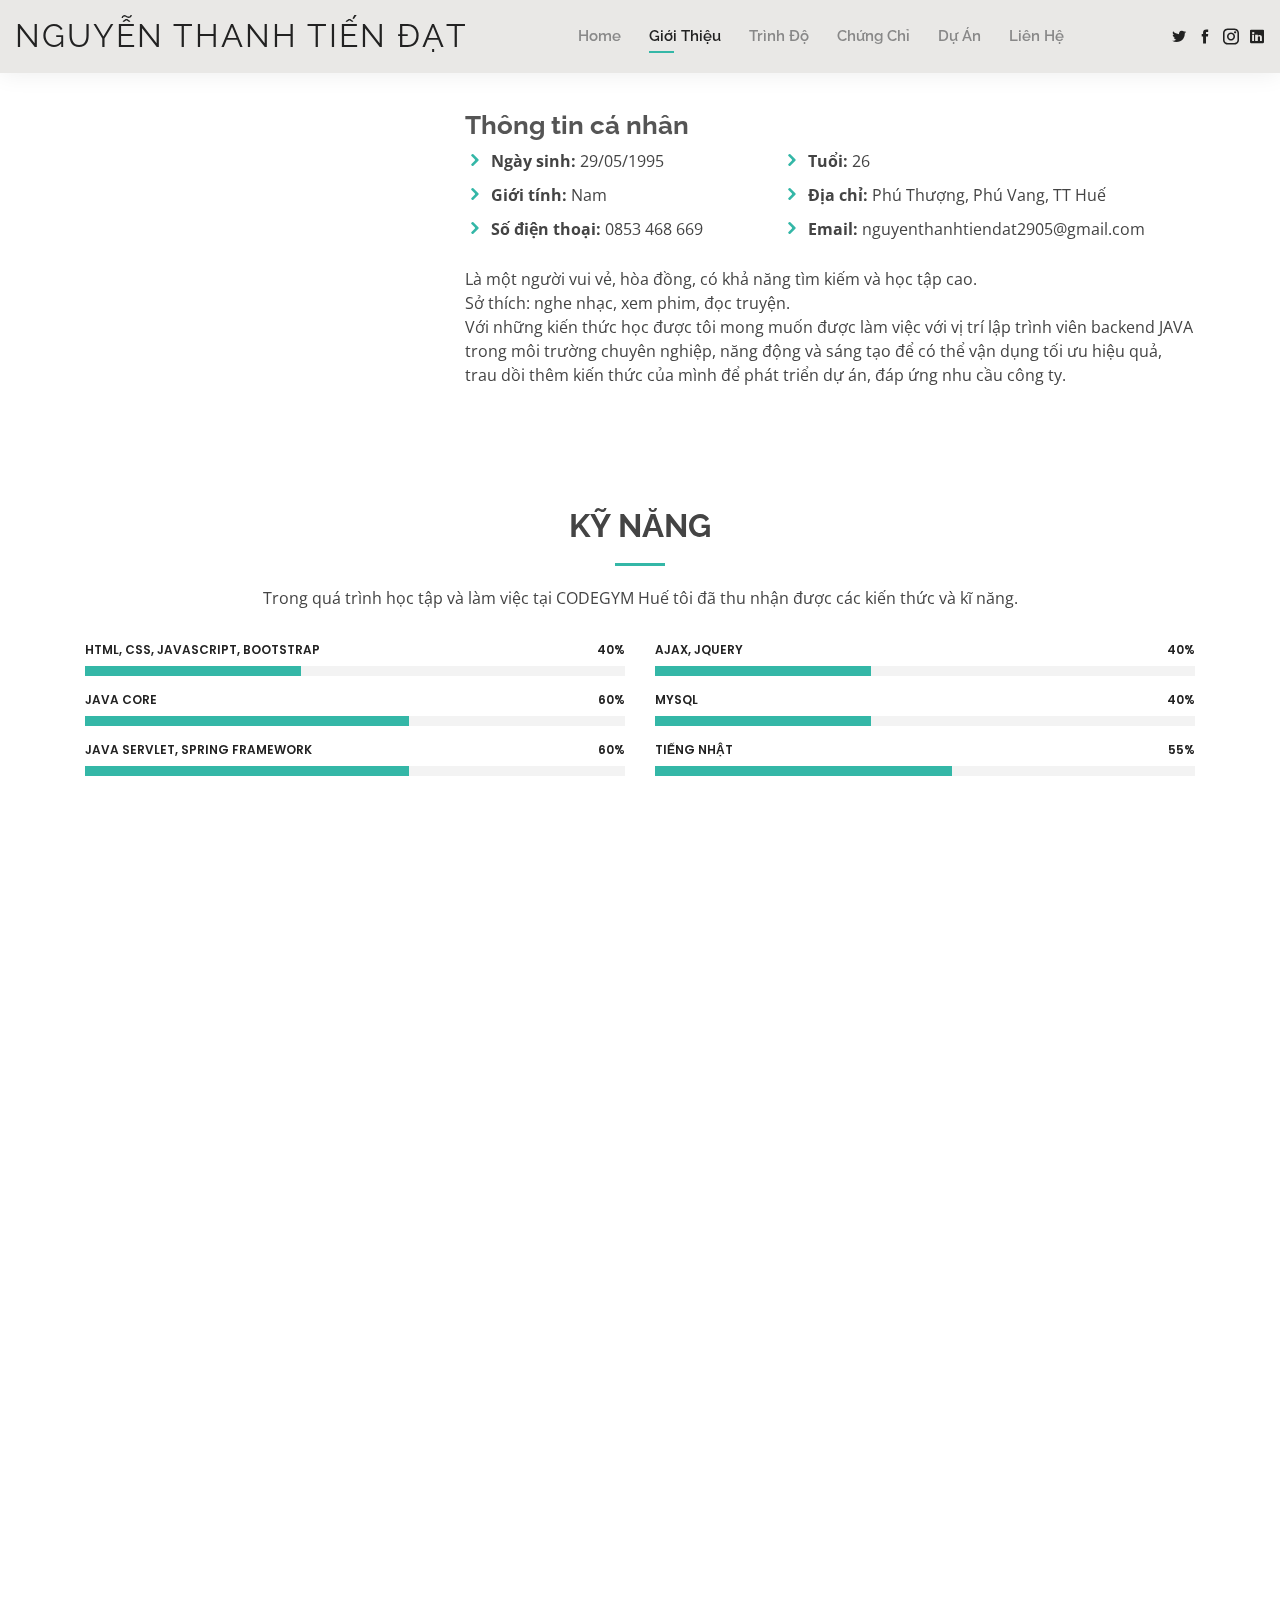
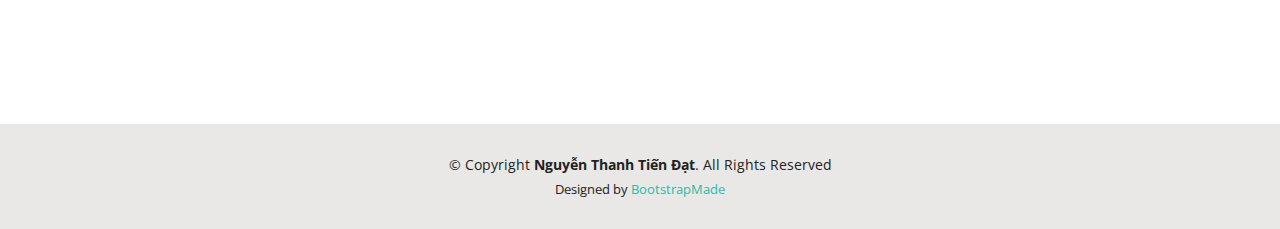
==== about.html @ f7942e94 "add" ====
<!DOCTYPE html>
<html lang="en">

<head>
  <meta charset="utf-8">
  <meta content="width=device-width, initial-scale=1.0" name="viewport">

  <title>Giới Thiệu</title>
  <meta content="" name="description">
  <meta content="" name="keywords">

  <!-- Favicons -->
  <link href="assets/img/favicon.png" rel="icon">
  <link href="assets/img/apple-touch-icon.png" rel="apple-touch-icon">

  <!-- Google Fonts -->
  <link href="https://fonts.googleapis.com/css?family=Open+Sans:300,300i,400,400i,600,600i,700,700i|Raleway:300,300i,400,400i,500,500i,600,600i,700,700i|Poppins:300,300i,400,400i,500,500i,600,600i,700,700i" rel="stylesheet">

  <!-- Vendor CSS Files -->
  <link href="assets/vendor/bootstrap/css/bootstrap.min.css" rel="stylesheet">
  <link href="assets/vendor/icofont/icofont.min.css" rel="stylesheet">
  <link href="assets/vendor/owl.carousel/assets/owl.carousel.min.css" rel="stylesheet">
  <link href="assets/vendor/boxicons/css/boxicons.min.css" rel="stylesheet">
  <link href="assets/vendor/venobox/venobox.css" rel="stylesheet">
  <link href="assets/vendor/aos/aos.css" rel="stylesheet">

  <!-- Template Main CSS File -->
  <link href="assets/css/style.css" rel="stylesheet">

  <!-- =======================================================
  * Template Name: Kelly - v2.1.1
  * Template URL: https://bootstrapmade.com/kelly-free-bootstrap-cv-resume-html-template/
  * Author: BootstrapMade.com
  * License: https://bootstrapmade.com/license/
  ======================================================== -->
</head>

<body>

  <!-- ======= Header ======= -->
  <header id="header" class="fixed-top">
    <div class="container-fluid d-flex justify-content-between align-items-center">

      <h1 class="logo"><a href="index.html">Nguyễn Thanh Tiến Đạt</a></h1>
      <!-- Uncomment below if you prefer to use an image logo -->
      <!-- <a href="index.html" class="logo"><img src="assets/img/logo.png" alt="" class="img-fluid"></a>-->

      <nav class="nav-menu d-none d-lg-block">
        <ul>
          <li><a href="index.html">Home</a></li>
          <li class="active"><a href="about.html">Giới Thiệu</a></li>
          <li><a href="resume.html">Trình Độ</a></li>
          <li><a href="services.html">Chứng Chỉ</a></li>
          <li><a href="portfolio.html">Dự Án</a></li>
          <li><a href="contact.html">Liên Hệ</a></li>
        </ul>
      </nav><!-- .nav-menu -->

      <div class="header-social-links">
        <a href="#" class="twitter"><i class="icofont-twitter"></i></a>
        <a href="#" class="facebook"><i class="icofont-facebook"></i></a>
        <a href="#" class="instagram"><i class="icofont-instagram"></i></a>
        <a href="#" class="linkedin"><i class="icofont-linkedin"></i></i></a>
      </div>

    </div>

  </header><!-- End Header -->

  <main id="main">

    <!-- ======= About Section ======= -->
    <section id="about" class="about">
      <div class="container" data-aos="fade-up">
        <div class="row">
          <div class="col-lg-4">
            <img src="assets/img/avatar.png" class="img-fluid" alt="">
          </div>
          <div class="col-lg-8 pt-4 pt-lg-0 content">
            <h3>Thông tin cá nhân</h3>
            <div class="row">
              <div class="col-lg-5">
                <ul>
                  <li><i class="icofont-rounded-right"></i> <strong>Ngày sinh:</strong> 29/05/1995</li>
                  <li><i class="icofont-rounded-right"></i> <strong>Giới tính:</strong> Nam</li>
                  <li><i class="icofont-rounded-right"></i> <strong>Số điện thoại:</strong> 0853 468 669</li>
                </ul>
              </div>
              <div class="col-lg-7">
                <ul>
                  <li><i class="icofont-rounded-right"></i> <strong>Tuổi:</strong> 26</li>
                   <li><i class="icofont-rounded-right"></i> <strong>Địa chỉ:</strong> Phú Thượng, Phú Vang, TT Huế</li>
                  <li><i class="icofont-rounded-right"></i> <strong>Email:</strong> nguyenthanhtiendat2905@gmail.com</li>
                </ul>
              </div>
            </div>
            <p>
             Là một người vui vẻ, hòa đồng, có khả năng tìm kiếm và học tập
                cao.</br>
                 Sở thích: nghe nhạc, xem phim, đọc truyện.</br>
                  Với những kiến
                thức học được tôi mong muốn được làm việc với vị trí lập trình
                viên backend JAVA trong môi trường chuyên nghiệp, năng động và
                sáng tạo để có thể vận dụng tối ưu hiệu quả, trau dồi thêm kiến
                thức của mình để phát triển dự án, đáp ứng nhu cầu công ty.
            </p>
          </div>
        </div>

      </div>
    </section><!-- End About Section -->

    <!-- ======= Skills Section ======= -->
    <section id="skills" class="skills">
      <div class="container" data-aos="fade-up">

        <div class="section-title">
          <h2>Kỹ Năng</h2>
          <p>Trong quá trình học tập và làm việc tại CODEGYM Huế tôi đã thu nhận được các kiến thức và kĩ năng.</p>
        </div>

        <div class="row skills-content">

          <div class="col-lg-6">

            <div class="progress">
              <span class="skill">HTML, CSS, JAVASCRIPT, BOOTSTRAP <i class="val">40%</i></span>
              <div class="progress-bar-wrap">
                <div class="progress-bar" role="progressbar" aria-valuenow="40" aria-valuemin="60" aria-valuemax="100"></div>
              </div>
            </div>

            <div class="progress">
              <span class="skill">JAVA CORE <i class="val">60%</i></span>
              <div class="progress-bar-wrap">
                <div class="progress-bar" role="progressbar" aria-valuenow="60" aria-valuemin="40" aria-valuemax="100"></div>
              </div>
            </div>

            <div class="progress">
              <span class="skill">JAVA SERVLET, SPRING FRAMEWORK
 <i class="val">60%</i></span>
              <div class="progress-bar-wrap">
                <div class="progress-bar" role="progressbar" aria-valuenow="60" aria-valuemin="40" aria-valuemax="100"></div>
              </div>
            </div>

          </div>

          <div class="col-lg-6">

            <div class="progress">
              <span class="skill">AJAX, JQUERY <i class="val">40%</i></span>
              <div class="progress-bar-wrap">
                <div class="progress-bar" role="progressbar" aria-valuenow="40" aria-valuemin="60" aria-valuemax="100"></div>
              </div>
            </div>

            <div class="progress">
              <span class="skill">MYSQL <i class="val">40%</i></span>
              <div class="progress-bar-wrap">
                <div class="progress-bar" role="progressbar" aria-valuenow="40" aria-valuemin="60" aria-valuemax="100"></div>
              </div>
            </div>

            <div class="progress">
              <span class="skill">Tiếng Nhật <i class="val">55%</i></span>
              <div class="progress-bar-wrap">
                <div class="progress-bar" role="progressbar" aria-valuenow="55" aria-valuemin="0" aria-valuemax="100"></div>
              </div>
            </div>

          </div>

        </div>

      </div>
    </section><!-- End Skills Section -->

     <!-- ======= Facts Section ======= -->
    <section id="facts" class="facts">
      <div class="container" data-aos="fade-up">

        <div class="section-title">
          <h2>Mục tiêu nghề nghiệp</h2>
        </div>
          <p><strong>Mục tiêu ngắn hạn:</strong>  Vượt qua được vòng phỏng vấn và trở thành nhân viên chính thức của
              công ty. Hòa nhập với môi trường làm việc mới trong 2 tuần. Tìm
              tòi học hỏi thêm từ các anh/ chị để hoàn thành tốt công việc được
              giao.</p>
               <p><strong>Mục tiêu dài hạn:</strong>  Có thể tham gia vào các dự án tầm trung và lớn để phát triển thêm
              kiến thức, kỹ năng. Nỗ lực phấn đấu để thăng tiến trong công việc</p>
        
    </section><!-- End Facts Section -->

    <!-- ======= Testimonials Section ======= -->
    <section id="testimonials" class="testimonials">
      <div class="container" data-aos="fade-up">

        <div class="section-title">
          <h2>Người Tham Chiếu</h2>
          <p>Là người hướng dẫn tôi trong quá trình học tập tại CODEGYM Huế.</p>
        </div>

        <div class="owl-carousel testimonials-carousel">

          <div class="testimonial-item">
            <img src="assets/img/testimonials/AnhPhuc.png" class="testimonial-img" alt="">
            <h3>Lê Tường Phúc</h3>
            <h4>Giám đốc chi nhánh Huế</h4>
            <p>
              <i class="bx bxs-quote-alt-left quote-icon-left"></i>
              Giám đốc chi nhánh Huế", "CODEGYM VIETNAM JSC", "0983.339.720", "phuc.le@codegym.vn
              <i class="bx bxs-quote-alt-right quote-icon-right"></i>
            </p>
          </div>

          <div class="testimonial-item">
            <img src="assets/img/testimonials/AnhKhoa.png" class="testimonial-img" alt="">
            <h3>Nguyễn Hữu Anh Khoa</h3>
            <h4>Giám đốc đào tạo chi nhánh Huế</h4>
            <p>
              <i class="bx bxs-quote-alt-left quote-icon-left"></i>
              "Giám đốc đào tạo chi nhánh Huế", "CODEGYM VIETNAM JSC", "0935.216.417", "khoa.nguyen@codegym.vn"
              <i class="bx bxs-quote-alt-right quote-icon-right"></i>
            </p>
          </div>
        </div>

      </div>
    </section><!-- End Testimonials Section -->

  </main><!-- End #main -->

  <!-- ======= Footer ======= -->
  <footer id="footer">
    <div class="container">
      <div class="copyright">
        &copy; Copyright <strong><span>Nguyễn Thanh Tiến Đạt</span></strong>. All Rights Reserved
      </div>
      <div class="credits">
        <!-- All the links in the footer should remain intact. -->
        <!-- You can delete the links only if you purchased the pro version. -->
        <!-- Licensing information: https://bootstrapmade.com/license/ -->
        <!-- Purchase the pro version with working PHP/AJAX contact form: https://bootstrapmade.com/kelly-free-bootstrap-cv-resume-html-template/ -->
        Designed by <a href="https://bootstrapmade.com/">BootstrapMade</a>
      </div>
    </div>
  </footer><!-- End  Footer -->

  <div id="preloader"></div>
  <a href="#" class="back-to-top"><i class="bx bx-up-arrow-alt"></i></a>

  <!-- Vendor JS Files -->
  <script src="assets/vendor/jquery/jquery.min.js"></script>
  <script src="assets/vendor/bootstrap/js/bootstrap.bundle.min.js"></script>
  <script src="assets/vendor/jquery.easing/jquery.easing.min.js"></script>
  <script src="assets/vendor/php-email-form/validate.js"></script>
  <script src="assets/vendor/waypoints/jquery.waypoints.min.js"></script>
  <script src="assets/vendor/counterup/counterup.min.js"></script>
  <script src="assets/vendor/owl.carousel/owl.carousel.min.js"></script>
  <script src="assets/vendor/isotope-layout/isotope.pkgd.min.js"></script>
  <script src="assets/vendor/venobox/venobox.min.js"></script>
  <script src="assets/vendor/aos/aos.js"></script>

  <!-- Template Main JS File -->
  <script src="assets/js/main.js"></script>

</body>

</html>
---- assets/vendor/venobox/venobox.css ----
/* ------ venobox.css --------*/
.vbox-overlay *, .vbox-overlay *:before, .vbox-overlay *:after{
    -webkit-backface-visibility: hidden;
    -webkit-box-sizing:border-box;
    -moz-box-sizing:border-box;
    box-sizing:border-box;
}
.vbox-overlay * { 
    -webkit-backface-visibility: visible;
    backface-visibility: visible;
}
.vbox-overlay{
    display: -webkit-flex;
    display: flex;
    -webkit-flex-direction: column;
    flex-direction: column;
    -webkit-justify-content: center;
    justify-content: center;
    -webkit-align-items: center;
    align-items: center;
    position: fixed;
    left: 0;
    top: 0;
    bottom: 0;
    right: 0;
    z-index: 999999;
}

/* ----- navigation ----- */
.vbox-title{
    width: 100%;
    height: 40px;
    float: left;
    text-align: center;
    line-height: 28px;
    font-size: 12px;
    padding: 6px 50px;
    overflow: hidden;
    position: fixed;
    display: none;
    left: 0;
    z-index: 89;
}
.vbox-close{
    cursor: pointer;
    position: fixed;
    top: -1px;
    right: 0;
    width: 50px;
    height: 40px;
    padding: 6px;
    display: block;
    background-position:10px center;
    overflow: hidden;
    font-size: 24px;
    line-height: 1;
    text-align: center;
    z-index: 99;
}
.vbox-left{
    cursor: pointer;
    position: fixed;
    left: 0;
    height: 40px;
    overflow: hidden;
    line-height: 28px;
    font-size: 12px;
    z-index: 99;
    display: flex;
    align-items:center;
}
.vbox-num{
    display: inline-block;
    margin: 6px 0 6px 15px;
}
/* ----- Social share ----- */
.vbox-share{
    line-height: 28px;
    font-size: 12px;
    overflow: hidden;
    position: fixed;
    left: 0;
    z-index: 98;
    display: flex;
    align-items:center;
    justify-content: center;
    width: 100%;
    text-align: center;
}
.vbox-share svg{
    max-height: 28px;
    width: 28px;
    z-index: 10;
    margin-left: 12px;
    margin-top: 6px;
    margin-bottom: 6px;
    vertical-align: middle;
}


/* ----- navigation ARROWS ----- */
.vbox-next, .vbox-prev{
    position: fixed;
    top: 50%;
    margin-top: -15px;
    overflow: hidden;
    cursor: pointer;
    display: block;
    width: 45px;
    height: 45px;
    z-index: 99;
}
.vbox-next span, .vbox-prev span{
    position: relative;
    width: 20px;
    height: 20px;
    border: 2px solid transparent;
    border-top-color: #B6B6B6;
    border-right-color: #B6B6B6;
    text-indent: -100px;
    position: absolute;
    top: 8px;
    display: block;
}
.vbox-prev{
    left: 15px;
}
.vbox-next{
    right: 15px;
}
.vbox-prev span{
    left: 10px;
    -ms-transform: rotate(-135deg);
    -webkit-transform: rotate(-135deg);
    transform: rotate(-135deg);
}
.vbox-next span{
    -ms-transform: rotate(45deg);
    -webkit-transform: rotate(45deg);
    transform: rotate(45deg);
    right: 10px;
}
/* ------- inline window ------ */
.vbox-inline{
    width: 420px;
    height: 315px;
    height: 70vh;
    padding: 10px;
    background: #fff;
    margin: 0 auto;
    overflow: auto;
    text-align: left;
}
/* ------- Video & iFrames window ------ */
.venoframe{
    max-width: 100%;
    width: 100%;
    border: none;
    width: 100%;
    height: 260px;
    height: 70vh;
}
.venoframe.vbvid{
    height: 260px;
}
@media (min-width: 768px) {
    .venoframe, .vbox-inline{
        width: 90%;
        height: 360px;
        height: 70vh;
    }
    .venoframe.vbvid{
        width: 640px;
        height: 360px;
    }
}
@media (min-width: 992px) {
    .venoframe, .vbox-inline{
        max-width: 1200px;
        width: 80%;
        height: 540px;
        height: 70vh;
    }
    .venoframe.vbvid{
        width: 960px;
        height: 540px;
    }
}
/* 
Please do NOT edit this part! 
or at least read this note: http://i.imgur.com/7C0ws9e.gif
*/
.vbox-open{
    overflow: hidden;
}
.vbox-container{
    position: absolute;
    left: 0;
    right: 0;
    top: 0;
    bottom: 0;
    overflow-x: hidden;
    overflow-y: scroll;
    overflow-scrolling: touch;
    -webkit-overflow-scrolling: touch;
    z-index: 20;
    max-height: 100%;

}

.vbox-content{
    text-align: center;
    float: left;
    width: 100%;
    position: relative;
    overflow: hidden;
    padding: 20px 4%;
}
.vbox-container img{
    max-width: 100%;
    height: auto;
}
.vbox-figlio{
    box-shadow: 0 0 12px rgba(0,0,0,0.19), 0 6px 6px rgba(0,0,0,0.23);
    max-width: 100%;
    text-align: initial;
}
img.vbox-figlio{
    -webkit-user-select: none;
-khtml-user-select: none;
-moz-user-select: none;
-o-user-select: none;
user-select: none;
}
.vbox-content.swipe-left{
    margin-left: -200px !important;
}
.vbox-content.swipe-right{
    margin-left: 200px !important;
}
.vbox-animated{
    webkit-transition: margin 300ms ease-out;
    transition: margin 300ms ease-out;
}

/* ---------- preloader ----------
 * SPINKIT 
 * http://tobiasahlin.com/spinkit/
-------------------------------- */
.sk-double-bounce,.sk-rotating-plane{width:40px;height:40px;margin:40px auto}.sk-rotating-plane{background-color:#333;-webkit-animation:sk-rotatePlane 1.2s infinite ease-in-out;animation:sk-rotatePlane 1.2s infinite ease-in-out}@-webkit-keyframes sk-rotatePlane{0%{-webkit-transform:perspective(120px) rotateX(0) rotateY(0);transform:perspective(120px) rotateX(0) rotateY(0)}50%{-webkit-transform:perspective(120px) rotateX(-180.1deg) rotateY(0);transform:perspective(120px) rotateX(-180.1deg) rotateY(0)}100%{-webkit-transform:perspective(120px) rotateX(-180deg) rotateY(-179.9deg);transform:perspective(120px) rotateX(-180deg) rotateY(-179.9deg)}}@keyframes sk-rotatePlane{0%{-webkit-transform:perspective(120px) rotateX(0) rotateY(0);transform:perspective(120px) rotateX(0) rotateY(0)}50%{-webkit-transform:perspective(120px) rotateX(-180.1deg) rotateY(0);transform:perspective(120px) rotateX(-180.1deg) rotateY(0)}100%{-webkit-transform:perspective(120px) rotateX(-180deg) rotateY(-179.9deg);transform:perspective(120px) rotateX(-180deg) rotateY(-179.9deg)}}.sk-double-bounce{position:relative}.sk-double-bounce .sk-child{width:100%;height:100%;border-radius:50%;background-color:#333;opacity:.6;position:absolute;top:0;left:0;-webkit-animation:sk-doubleBounce 2s infinite ease-in-out;animation:sk-doubleBounce 2s infinite ease-in-out}.sk-chasing-dots .sk-child,.sk-spinner-pulse,.sk-three-bounce .sk-child{background-color:#333;border-radius:100%}.sk-double-bounce .sk-double-bounce2{-webkit-animation-delay:-1s;animation-delay:-1s}@-webkit-keyframes sk-doubleBounce{0%,100%{-webkit-transform:scale(0);transform:scale(0)}50%{-webkit-transform:scale(1);transform:scale(1)}}@keyframes sk-doubleBounce{0%,100%{-webkit-transform:scale(0);transform:scale(0)}50%{-webkit-transform:scale(1);transform:scale(1)}}.sk-wave{margin:40px auto;width:50px;height:40px;text-align:center;font-size:10px}.sk-wave .sk-rect{background-color:#333;height:100%;width:6px;display:inline-block;-webkit-animation:sk-waveStretchDelay 1.2s infinite ease-in-out;animation:sk-waveStretchDelay 1.2s infinite ease-in-out}.sk-wave .sk-rect1{-webkit-animation-delay:-1.2s;animation-delay:-1.2s}.sk-wave .sk-rect2{-webkit-animation-delay:-1.1s;animation-delay:-1.1s}.sk-wave .sk-rect3{-webkit-animation-delay:-1s;animation-delay:-1s}.sk-wave .sk-rect4{-webkit-animation-delay:-.9s;animation-delay:-.9s}.sk-wave .sk-rect5{-webkit-animation-delay:-.8s;animation-delay:-.8s}@-webkit-keyframes sk-waveStretchDelay{0%,100%,40%{-webkit-transform:scaleY(.4);transform:scaleY(.4)}20%{-webkit-transform:scaleY(1);transform:scaleY(1)}}@keyframes sk-waveStretchDelay{0%,100%,40%{-webkit-transform:scaleY(.4);transform:scaleY(.4)}20%{-webkit-transform:scaleY(1);transform:scaleY(1)}}.sk-wandering-cubes{margin:40px auto;width:40px;height:40px;position:relative}.sk-wandering-cubes .sk-cube{background-color:#333;width:10px;height:10px;position:absolute;top:0;left:0;-webkit-animation:sk-wanderingCube 1.8s ease-in-out -1.8s infinite both;animation:sk-wanderingCube 1.8s ease-in-out -1.8s infinite both}.sk-chasing-dots,.sk-spinner-pulse{width:40px;height:40px;margin:40px auto}.sk-wandering-cubes .sk-cube2{-webkit-animation-delay:-.9s;animation-delay:-.9s}@-webkit-keyframes sk-wanderingCube{0%{-webkit-transform:rotate(0);transform:rotate(0)}25%{-webkit-transform:translateX(30px) rotate(-90deg) scale(.5);transform:translateX(30px) rotate(-90deg) scale(.5)}50%{-webkit-transform:translateX(30px) translateY(30px) rotate(-179deg);transform:translateX(30px) translateY(30px) rotate(-179deg)}50.1%{-webkit-transform:translateX(30px) translateY(30px) rotate(-180deg);transform:translateX(30px) translateY(30px) rotate(-180deg)}75%{-webkit-transform:translateX(0) translateY(30px) rotate(-270deg) scale(.5);transform:translateX(0) translateY(30px) rotate(-270deg) scale(.5)}100%{-webkit-transform:rotate(-360deg);transform:rotate(-360deg)}}@keyframes sk-wanderingCube{0%{-webkit-transform:rotate(0);transform:rotate(0)}25%{-webkit-transform:translateX(30px) rotate(-90deg) scale(.5);transform:translateX(30px) rotate(-90deg) scale(.5)}50%{-webkit-transform:translateX(30px) translateY(30px) rotate(-179deg);transform:translateX(30px) translateY(30px) rotate(-179deg)}50.1%{-webkit-transform:translateX(30px) translateY(30px) rotate(-180deg);transform:translateX(30px) translateY(30px) rotate(-180deg)}75%{-webkit-transform:translateX(0) translateY(30px) rotate(-270deg) scale(.5);transform:translateX(0) translateY(30px) rotate(-270deg) scale(.5)}100%{-webkit-transform:rotate(-360deg);transform:rotate(-360deg)}}.sk-spinner-pulse{-webkit-animation:sk-pulseScaleOut 1s infinite ease-in-out;animation:sk-pulseScaleOut 1s infinite ease-in-out}@-webkit-keyframes sk-pulseScaleOut{0%{-webkit-transform:scale(0);transform:scale(0)}100%{-webkit-transform:scale(1);transform:scale(1);opacity:0}}@keyframes sk-pulseScaleOut{0%{-webkit-transform:scale(0);transform:scale(0)}100%{-webkit-transform:scale(1);transform:scale(1);opacity:0}}.sk-chasing-dots{position:relative;text-align:center;-webkit-animation:sk-chasingDotsRotate 2s infinite linear;animation:sk-chasingDotsRotate 2s infinite linear}.sk-chasing-dots .sk-child{width:60%;height:60%;display:inline-block;position:absolute;top:0;-webkit-animation:sk-chasingDotsBounce 2s infinite ease-in-out;animation:sk-chasingDotsBounce 2s infinite ease-in-out}.sk-chasing-dots .sk-dot2{top:auto;bottom:0;-webkit-animation-delay:-1s;animation-delay:-1s}@-webkit-keyframes sk-chasingDotsRotate{100%{-webkit-transform:rotate(360deg);transform:rotate(360deg)}}@keyframes sk-chasingDotsRotate{100%{-webkit-transform:rotate(360deg);transform:rotate(360deg)}}@-webkit-keyframes sk-chasingDotsBounce{0%,100%{-webkit-transform:scale(0);transform:scale(0)}50%{-webkit-transform:scale(1);transform:scale(1)}}@keyframes sk-chasingDotsBounce{0%,100%{-webkit-transform:scale(0);transform:scale(0)}50%{-webkit-transform:scale(1);transform:scale(1)}}.sk-three-bounce{margin:40px auto;width:80px;text-align:center}.sk-three-bounce .sk-child{width:20px;height:20px;display:inline-block;-webkit-animation:sk-three-bounce 1.4s ease-in-out 0s infinite both;animation:sk-three-bounce 1.4s ease-in-out 0s infinite both}.sk-circle .sk-child:before,.sk-fading-circle .sk-circle:before{display:block;border-radius:100%;content:'';background-color:#333}.sk-three-bounce .sk-bounce1{-webkit-animation-delay:-.32s;animation-delay:-.32s}.sk-three-bounce .sk-bounce2{-webkit-animation-delay:-.16s;animation-delay:-.16s}@-webkit-keyframes sk-three-bounce{0%,100%,80%{-webkit-transform:scale(0);transform:scale(0)}40%{-webkit-transform:scale(1);transform:scale(1)}}@keyframes sk-three-bounce{0%,100%,80%{-webkit-transform:scale(0);transform:scale(0)}40%{-webkit-transform:scale(1);transform:scale(1)}}.sk-circle{margin:40px auto;width:40px;height:40px;position:relative}.sk-circle .sk-child{width:100%;height:100%;position:absolute;left:0;top:0}.sk-circle .sk-child:before{margin:0 auto;width:15%;height:15%;-webkit-animation:sk-circleBounceDelay 1.2s infinite ease-in-out both;animation:sk-circleBounceDelay 1.2s infinite ease-in-out both}.sk-circle .sk-circle2{-webkit-transform:rotate(30deg);-ms-transform:rotate(30deg);transform:rotate(30deg)}.sk-circle .sk-circle3{-webkit-transform:rotate(60deg);-ms-transform:rotate(60deg);transform:rotate(60deg)}.sk-circle .sk-circle4{-webkit-transform:rotate(90deg);-ms-transform:rotate(90deg);transform:rotate(90deg)}.sk-circle .sk-circle5{-webkit-transform:rotate(120deg);-ms-transform:rotate(120deg);transform:rotate(120deg)}.sk-circle .sk-circle6{-webkit-transform:rotate(150deg);-ms-transform:rotate(150deg);transform:rotate(150deg)}.sk-circle .sk-circle7{-webkit-transform:rotate(180deg);-ms-transform:rotate(180deg);transform:rotate(180deg)}.sk-circle .sk-circle8{-webkit-transform:rotate(210deg);-ms-transform:rotate(210deg);transform:rotate(210deg)}.sk-circle .sk-circle9{-webkit-transform:rotate(240deg);-ms-transform:rotate(240deg);transform:rotate(240deg)}.sk-circle .sk-circle10{-webkit-transform:rotate(270deg);-ms-transform:rotate(270deg);transform:rotate(270deg)}.sk-circle .sk-circle11{-webkit-transform:rotate(300deg);-ms-transform:rotate(300deg);transform:rotate(300deg)}.sk-circle .sk-circle12{-webkit-transform:rotate(330deg);-ms-transform:rotate(330deg);transform:rotate(330deg)}.sk-circle .sk-circle2:before{-webkit-animation-delay:-1.1s;animation-delay:-1.1s}.sk-circle .sk-circle3:before{-webkit-animation-delay:-1s;animation-delay:-1s}.sk-circle .sk-circle4:before{-webkit-animation-delay:-.9s;animation-delay:-.9s}.sk-circle .sk-circle5:before{-webkit-animation-delay:-.8s;animation-delay:-.8s}.sk-circle .sk-circle6:before{-webkit-animation-delay:-.7s;animation-delay:-.7s}.sk-circle .sk-circle7:before{-webkit-animation-delay:-.6s;animation-delay:-.6s}.sk-circle .sk-circle8:before{-webkit-animation-delay:-.5s;animation-delay:-.5s}.sk-circle .sk-circle9:before{-webkit-animation-delay:-.4s;animation-delay:-.4s}.sk-circle .sk-circle10:before{-webkit-animation-delay:-.3s;animation-delay:-.3s}.sk-circle .sk-circle11:before{-webkit-animation-delay:-.2s;animation-delay:-.2s}.sk-circle .sk-circle12:before{-webkit-animation-delay:-.1s;animation-delay:-.1s}@-webkit-keyframes sk-circleBounceDelay{0%,100%,80%{-webkit-transform:scale(0);transform:scale(0)}40%{-webkit-transform:scale(1);transform:scale(1)}}@keyframes sk-circleBounceDelay{0%,100%,80%{-webkit-transform:scale(0);transform:scale(0)}40%{-webkit-transform:scale(1);transform:scale(1)}}.sk-cube-grid{width:40px;height:40px;margin:40px auto}.sk-cube-grid .sk-cube{width:33.33%;height:33.33%;background-color:#333;float:left;-webkit-animation:sk-cubeGridScaleDelay 1.3s infinite ease-in-out;animation:sk-cubeGridScaleDelay 1.3s infinite ease-in-out}.sk-cube-grid .sk-cube1{-webkit-animation-delay:.2s;animation-delay:.2s}.sk-cube-grid .sk-cube2{-webkit-animation-delay:.3s;animation-delay:.3s}.sk-cube-grid .sk-cube3{-webkit-animation-delay:.4s;animation-delay:.4s}.sk-cube-grid .sk-cube4{-webkit-animation-delay:.1s;animation-delay:.1s}.sk-cube-grid .sk-cube5{-webkit-animation-delay:.2s;animation-delay:.2s}.sk-cube-grid .sk-cube6{-webkit-animation-delay:.3s;animation-delay:.3s}.sk-cube-grid .sk-cube7{-webkit-animation-delay:0ms;animation-delay:0ms}.sk-cube-grid .sk-cube8{-webkit-animation-delay:.1s;animation-delay:.1s}.sk-cube-grid .sk-cube9{-webkit-animation-delay:.2s;animation-delay:.2s}@-webkit-keyframes sk-cubeGridScaleDelay{0%,100%,70%{-webkit-transform:scale3D(1,1,1);transform:scale3D(1,1,1)}35%{-webkit-transform:scale3D(0,0,1);transform:scale3D(0,0,1)}}@keyframes sk-cubeGridScaleDelay{0%,100%,70%{-webkit-transform:scale3D(1,1,1);transform:scale3D(1,1,1)}35%{-webkit-transform:scale3D(0,0,1);transform:scale3D(0,0,1)}}.sk-fading-circle{margin:40px auto;width:40px;height:40px;position:relative}.sk-fading-circle .sk-circle{width:100%;height:100%;position:absolute;left:0;top:0}.sk-fading-circle .sk-circle:before{margin:0 auto;width:15%;height:15%;-webkit-animation:sk-circleFadeDelay 1.2s infinite ease-in-out both;animation:sk-circleFadeDelay 1.2s infinite ease-in-out both}.sk-fading-circle .sk-circle2{-webkit-transform:rotate(30deg);-ms-transform:rotate(30deg);transform:rotate(30deg)}.sk-fading-circle .sk-circle3{-webkit-transform:rotate(60deg);-ms-transform:rotate(60deg);transform:rotate(60deg)}.sk-fading-circle .sk-circle4{-webkit-transform:rotate(90deg);-ms-transform:rotate(90deg);transform:rotate(90deg)}.sk-fading-circle .sk-circle5{-webkit-transform:rotate(120deg);-ms-transform:rotate(120deg);transform:rotate(120deg)}.sk-fading-circle .sk-circle6{-webkit-transform:rotate(150deg);-ms-transform:rotate(150deg);transform:rotate(150deg)}.sk-fading-circle .sk-circle7{-webkit-transform:rotate(180deg);-ms-transform:rotate(180deg);transform:rotate(180deg)}.sk-fading-circle .sk-circle8{-webkit-transform:rotate(210deg);-ms-transform:rotate(210deg);transform:rotate(210deg)}.sk-fading-circle .sk-circle9{-webkit-transform:rotate(240deg);-ms-transform:rotate(240deg);transform:rotate(240deg)}.sk-fading-circle .sk-circle10{-webkit-transform:rotate(270deg);-ms-transform:rotate(270deg);transform:rotate(270deg)}.sk-fading-circle .sk-circle11{-webkit-transform:rotate(300deg);-ms-transform:rotate(300deg);transform:rotate(300deg)}.sk-fading-circle .sk-circle12{-webkit-transform:rotate(330deg);-ms-transform:rotate(330deg);transform:rotate(330deg)}.sk-fading-circle .sk-circle2:before{-webkit-animation-delay:-1.1s;animation-delay:-1.1s}.sk-fading-circle .sk-circle3:before{-webkit-animation-delay:-1s;animation-delay:-1s}.sk-fading-circle .sk-circle4:before{-webkit-animation-delay:-.9s;animation-delay:-.9s}.sk-fading-circle .sk-circle5:before{-webkit-animation-delay:-.8s;animation-delay:-.8s}.sk-fading-circle .sk-circle6:before{-webkit-animation-delay:-.7s;animation-delay:-.7s}.sk-fading-circle .sk-circle7:before{-webkit-animation-delay:-.6s;animation-delay:-.6s}.sk-fading-circle .sk-circle8:before{-webkit-animation-delay:-.5s;animation-delay:-.5s}.sk-fading-circle .sk-circle9:before{-webkit-animation-delay:-.4s;animation-delay:-.4s}.sk-fading-circle .sk-circle10:before{-webkit-animation-delay:-.3s;animation-delay:-.3s}.sk-fading-circle .sk-circle11:before{-webkit-animation-delay:-.2s;animation-delay:-.2s}.sk-fading-circle .sk-circle12:before{-webkit-animation-delay:-.1s;animation-delay:-.1s}@-webkit-keyframes sk-circleFadeDelay{0%,100%,39%{opacity:0}40%{opacity:1}}@keyframes sk-circleFadeDelay{0%,100%,39%{opacity:0}40%{opacity:1}}.sk-folding-cube{margin:40px auto;width:40px;height:40px;position:relative;-webkit-transform:rotateZ(45deg);transform:rotateZ(45deg)}.sk-folding-cube .sk-cube{float:left;width:50%;height:50%;position:relative;-webkit-transform:scale(1.1);-ms-transform:scale(1.1);transform:scale(1.1)}.sk-folding-cube .sk-cube:before{content:'';position:absolute;top:0;left:0;width:100%;height:100%;background-color:#333;-webkit-animation:sk-foldCubeAngle 2.4s infinite linear both;animation:sk-foldCubeAngle 2.4s infinite linear both;-webkit-transform-origin:100% 100%;-ms-transform-origin:100% 100%;transform-origin:100% 100%}.sk-folding-cube .sk-cube2{-webkit-transform:scale(1.1) rotateZ(90deg);transform:scale(1.1) rotateZ(90deg)}.sk-folding-cube .sk-cube3{-webkit-transform:scale(1.1) rotateZ(180deg);transform:scale(1.1) rotateZ(180deg)}.sk-folding-cube .sk-cube4{-webkit-transform:scale(1.1) rotateZ(270deg);transform:scale(1.1) rotateZ(270deg)}.sk-folding-cube .sk-cube2:before{-webkit-animation-delay:.3s;animation-delay:.3s}.sk-folding-cube .sk-cube3:before{-webkit-animation-delay:.6s;animation-delay:.6s}.sk-folding-cube .sk-cube4:before{-webkit-animation-delay:.9s;animation-delay:.9s}@-webkit-keyframes sk-foldCubeAngle{0%,10%{-webkit-transform:perspective(140px) rotateX(-180deg);transform:perspective(140px) rotateX(-180deg);opacity:0}25%,75%{-webkit-transform:perspective(140px) rotateX(0);transform:perspective(140px) rotateX(0);opacity:1}100%,90%{-webkit-transform:perspective(140px) rotateY(180deg);transform:perspective(140px) rotateY(180deg);opacity:0}}@keyframes sk-foldCubeAngle{0%,10%{-webkit-transform:perspective(140px) rotateX(-180deg);transform:perspective(140px) rotateX(-180deg);opacity:0}25%,75%{-webkit-transform:perspective(140px) rotateX(0);transform:perspective(140px) rotateX(0);opacity:1}100%,90%{-webkit-transform:perspective(140px) rotateY(180deg);transform:perspective(140px) rotateY(180deg);opacity:0}}
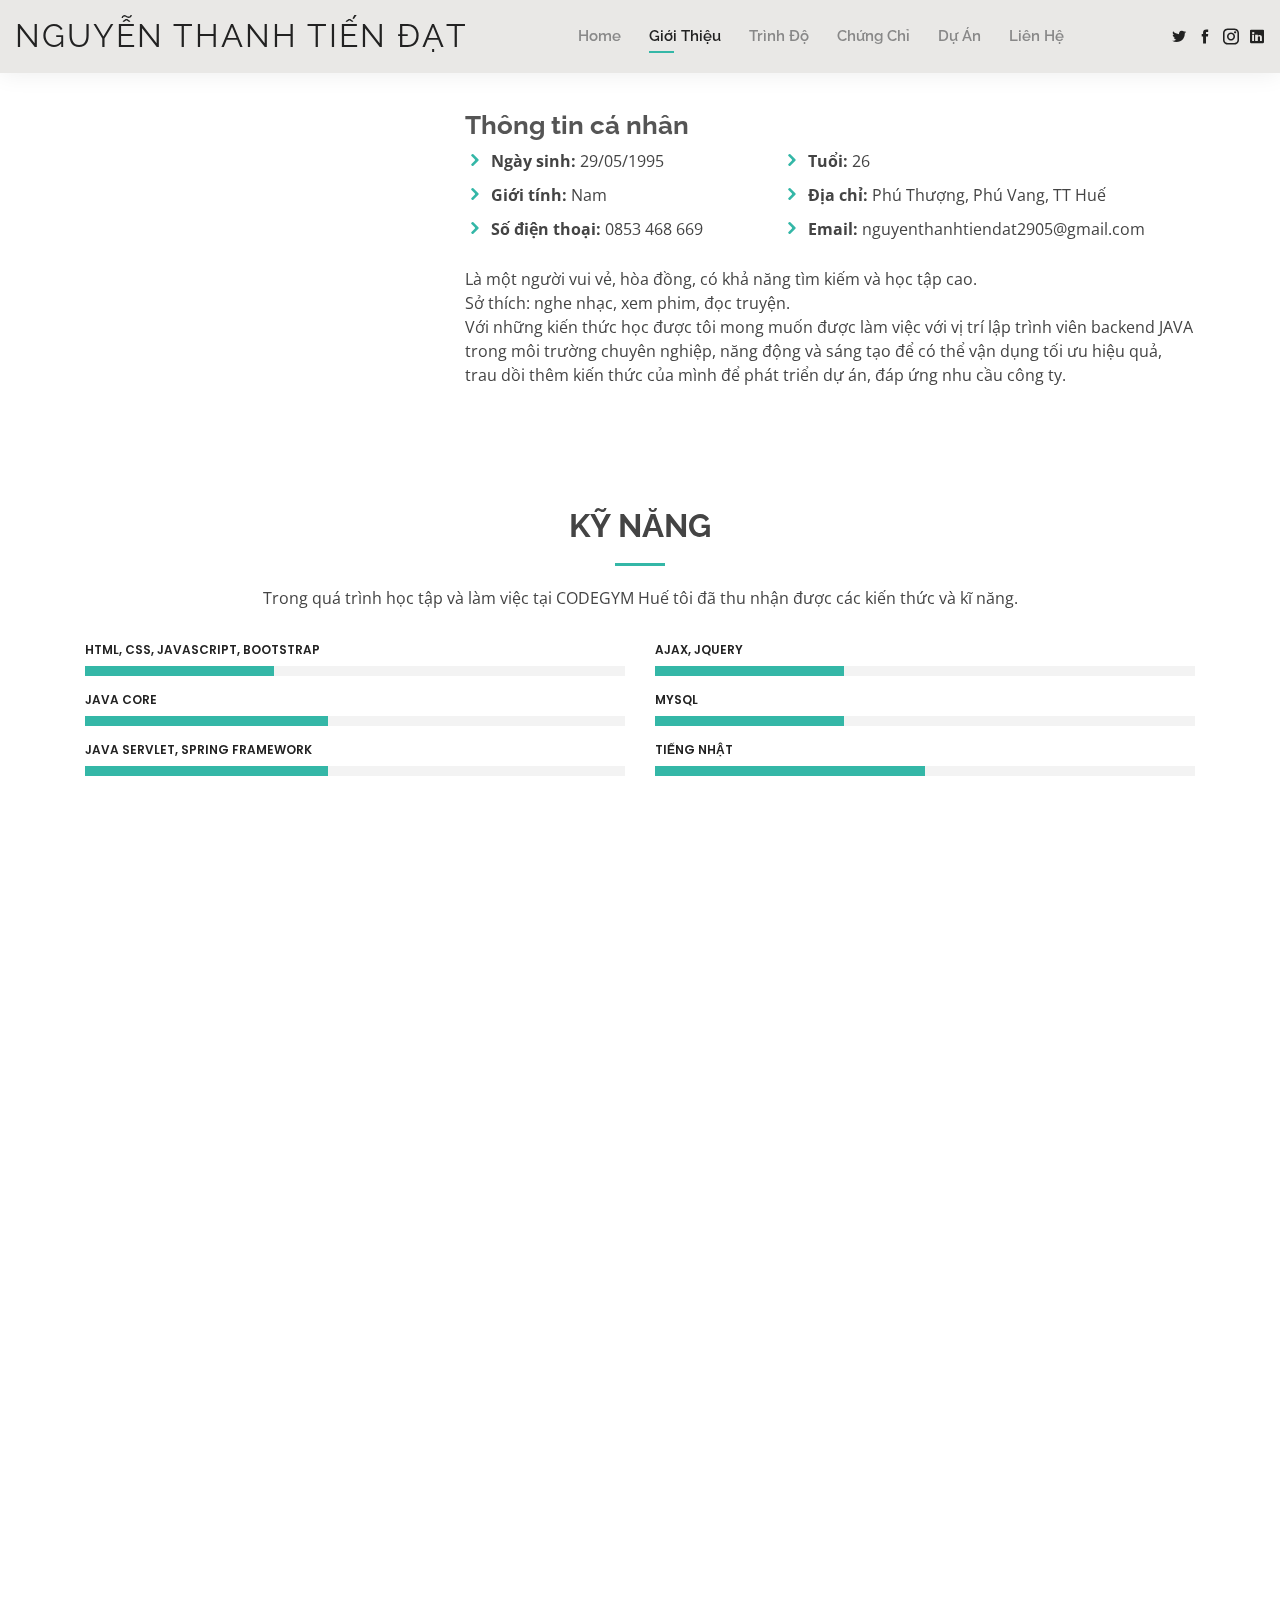
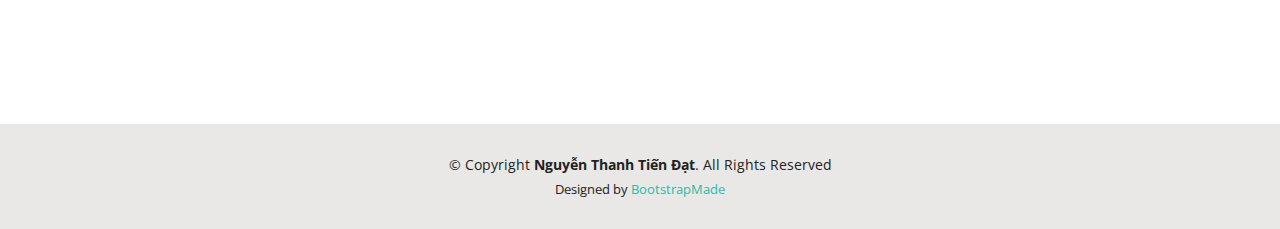
==== commit faff51ca: "update" ====
--- a/about.html
+++ b/about.html
@@ -124,24 +124,24 @@
           <div class="col-lg-6">
 
             <div class="progress">
-              <span class="skill">HTML, CSS, JAVASCRIPT, BOOTSTRAP <i class="val">40%</i></span>
-              <div class="progress-bar-wrap">
-                <div class="progress-bar" role="progressbar" aria-valuenow="40" aria-valuemin="60" aria-valuemax="100"></div>
-              </div>
-            </div>
-
-            <div class="progress">
-              <span class="skill">JAVA CORE <i class="val">60%</i></span>
-              <div class="progress-bar-wrap">
-                <div class="progress-bar" role="progressbar" aria-valuenow="60" aria-valuemin="40" aria-valuemax="100"></div>
+              <span class="skill">HTML, CSS, JAVASCRIPT, BOOTSTRAP <i class="val"></i></span>
+              <div class="progress-bar-wrap">
+                <div class="progress-bar" role="progressbar" aria-valuenow="35" aria-valuemin="65" aria-valuemax="100"></div>
+              </div>
+            </div>
+
+            <div class="progress">
+              <span class="skill">JAVA CORE <i class="val"></i></span>
+              <div class="progress-bar-wrap">
+                <div class="progress-bar" role="progressbar" aria-valuenow="45" aria-valuemin="55" aria-valuemax="100"></div>
               </div>
             </div>
 
             <div class="progress">
               <span class="skill">JAVA SERVLET, SPRING FRAMEWORK
- <i class="val">60%</i></span>
-              <div class="progress-bar-wrap">
-                <div class="progress-bar" role="progressbar" aria-valuenow="60" aria-valuemin="40" aria-valuemax="100"></div>
+ <i class="val"></i></span>
+              <div class="progress-bar-wrap">
+                <div class="progress-bar" role="progressbar" aria-valuenow="45" aria-valuemin="55" aria-valuemax="100"></div>
               </div>
             </div>
 
@@ -150,23 +150,23 @@
           <div class="col-lg-6">
 
             <div class="progress">
-              <span class="skill">AJAX, JQUERY <i class="val">40%</i></span>
-              <div class="progress-bar-wrap">
-                <div class="progress-bar" role="progressbar" aria-valuenow="40" aria-valuemin="60" aria-valuemax="100"></div>
-              </div>
-            </div>
-
-            <div class="progress">
-              <span class="skill">MYSQL <i class="val">40%</i></span>
-              <div class="progress-bar-wrap">
-                <div class="progress-bar" role="progressbar" aria-valuenow="40" aria-valuemin="60" aria-valuemax="100"></div>
-              </div>
-            </div>
-
-            <div class="progress">
-              <span class="skill">Tiếng Nhật <i class="val">55%</i></span>
-              <div class="progress-bar-wrap">
-                <div class="progress-bar" role="progressbar" aria-valuenow="55" aria-valuemin="0" aria-valuemax="100"></div>
+              <span class="skill">AJAX, JQUERY <i class="val"></i></span>
+              <div class="progress-bar-wrap">
+                <div class="progress-bar" role="progressbar" aria-valuenow="35" aria-valuemin="65" aria-valuemax="100"></div>
+              </div>
+            </div>
+
+            <div class="progress">
+              <span class="skill">MYSQL <i class="val"></i></span>
+              <div class="progress-bar-wrap">
+                <div class="progress-bar" role="progressbar" aria-valuenow="35" aria-valuemin="65" aria-valuemax="100"></div>
+              </div>
+            </div>
+
+            <div class="progress">
+              <span class="skill">Tiếng Nhật <i class="val"></i></span>
+              <div class="progress-bar-wrap">
+                <div class="progress-bar" role="progressbar" aria-valuenow="50" aria-valuemin="50" aria-valuemax="100"></div>
               </div>
             </div>
 
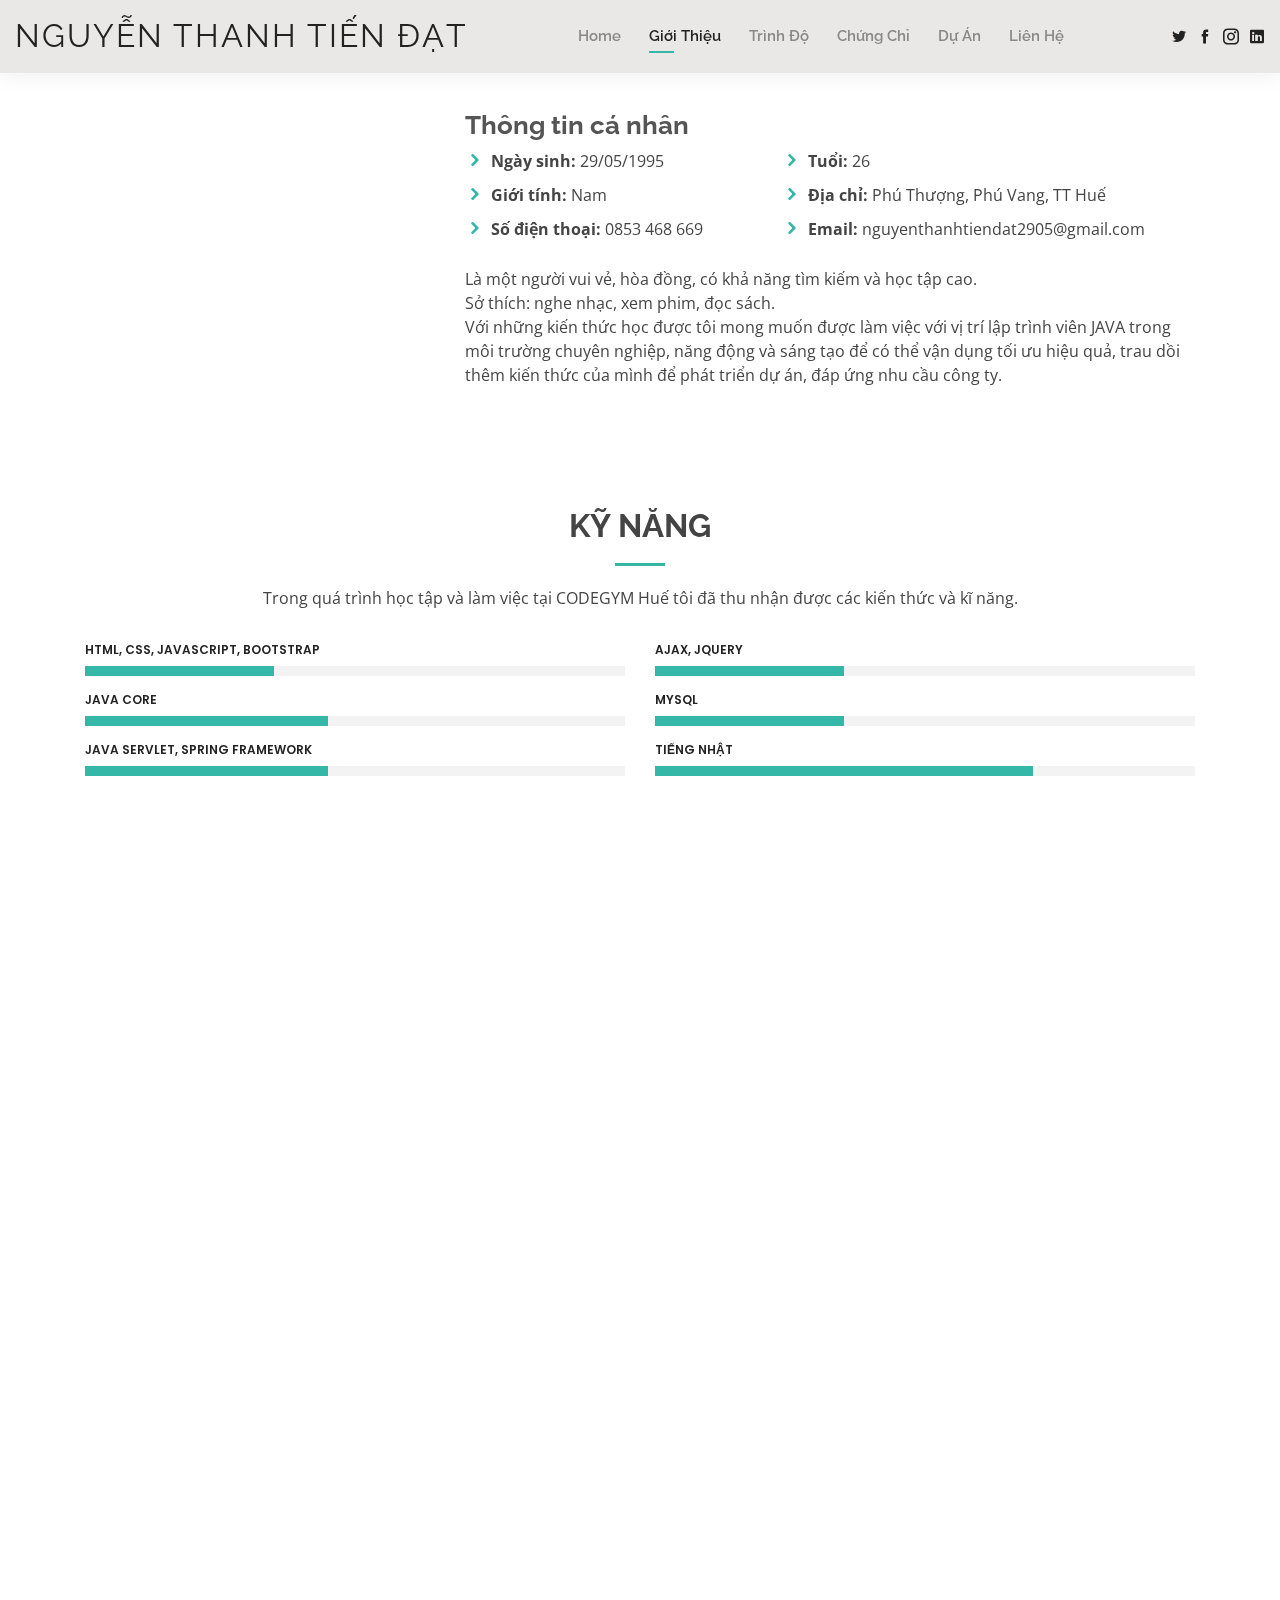
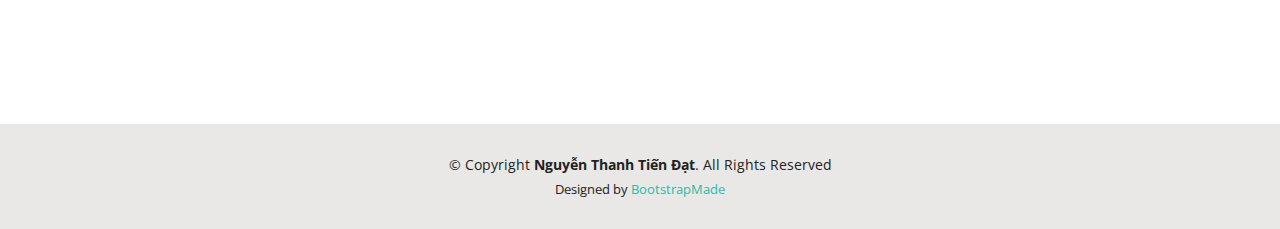
==== commit dc788cbd: "update" ====
--- a/about.html
+++ b/about.html
@@ -97,10 +97,10 @@
             <p>
              Là một người vui vẻ, hòa đồng, có khả năng tìm kiếm và học tập
                 cao.</br>
-                 Sở thích: nghe nhạc, xem phim, đọc truyện.</br>
+                 Sở thích: nghe nhạc, xem phim, đọc sách.</br>
                   Với những kiến
                 thức học được tôi mong muốn được làm việc với vị trí lập trình
-                viên backend JAVA trong môi trường chuyên nghiệp, năng động và
+                viên JAVA trong môi trường chuyên nghiệp, năng động và
                 sáng tạo để có thể vận dụng tối ưu hiệu quả, trau dồi thêm kiến
                 thức của mình để phát triển dự án, đáp ứng nhu cầu công ty.
             </p>
@@ -166,7 +166,7 @@
             <div class="progress">
               <span class="skill">Tiếng Nhật <i class="val"></i></span>
               <div class="progress-bar-wrap">
-                <div class="progress-bar" role="progressbar" aria-valuenow="50" aria-valuemin="50" aria-valuemax="100"></div>
+                <div class="progress-bar" role="progressbar" aria-valuenow="70" aria-valuemin="30" aria-valuemax="100"></div>
               </div>
             </div>
 
@@ -184,12 +184,10 @@
         <div class="section-title">
           <h2>Mục tiêu nghề nghiệp</h2>
         </div>
-          <p><strong>Mục tiêu ngắn hạn:</strong>  Vượt qua được vòng phỏng vấn và trở thành nhân viên chính thức của
-              công ty. Hòa nhập với môi trường làm việc mới trong 2 tuần. Tìm
+          <p><strong>Mục tiêu ngắn hạn:</strong> Được tham gia vào các dự án nhỏ, vừa, khó để tích lũy thêm kinh nghiệm, kỹ năng. Hòa nhập với môi trường làm việc mới trong 2 tuần. Tìm
               tòi học hỏi thêm từ các anh/ chị để hoàn thành tốt công việc được
               giao.</p>
-               <p><strong>Mục tiêu dài hạn:</strong>  Có thể tham gia vào các dự án tầm trung và lớn để phát triển thêm
-              kiến thức, kỹ năng. Nỗ lực phấn đấu để thăng tiến trong công việc</p>
+               <p><strong>Mục tiêu dài hạn:</strong> Có thể tham gia vào các dự án tầm trung và lớn để phát triển thêm kiến thức, kỹ năng. Cộng với chút hiểu biết tiếng Nhật của mình có thể phát triển thành kỹ sư cầu nối. Nỗ lực phấn đấu để thăng tiến trong công việc.</p>
         
     </section><!-- End Facts Section -->
 
